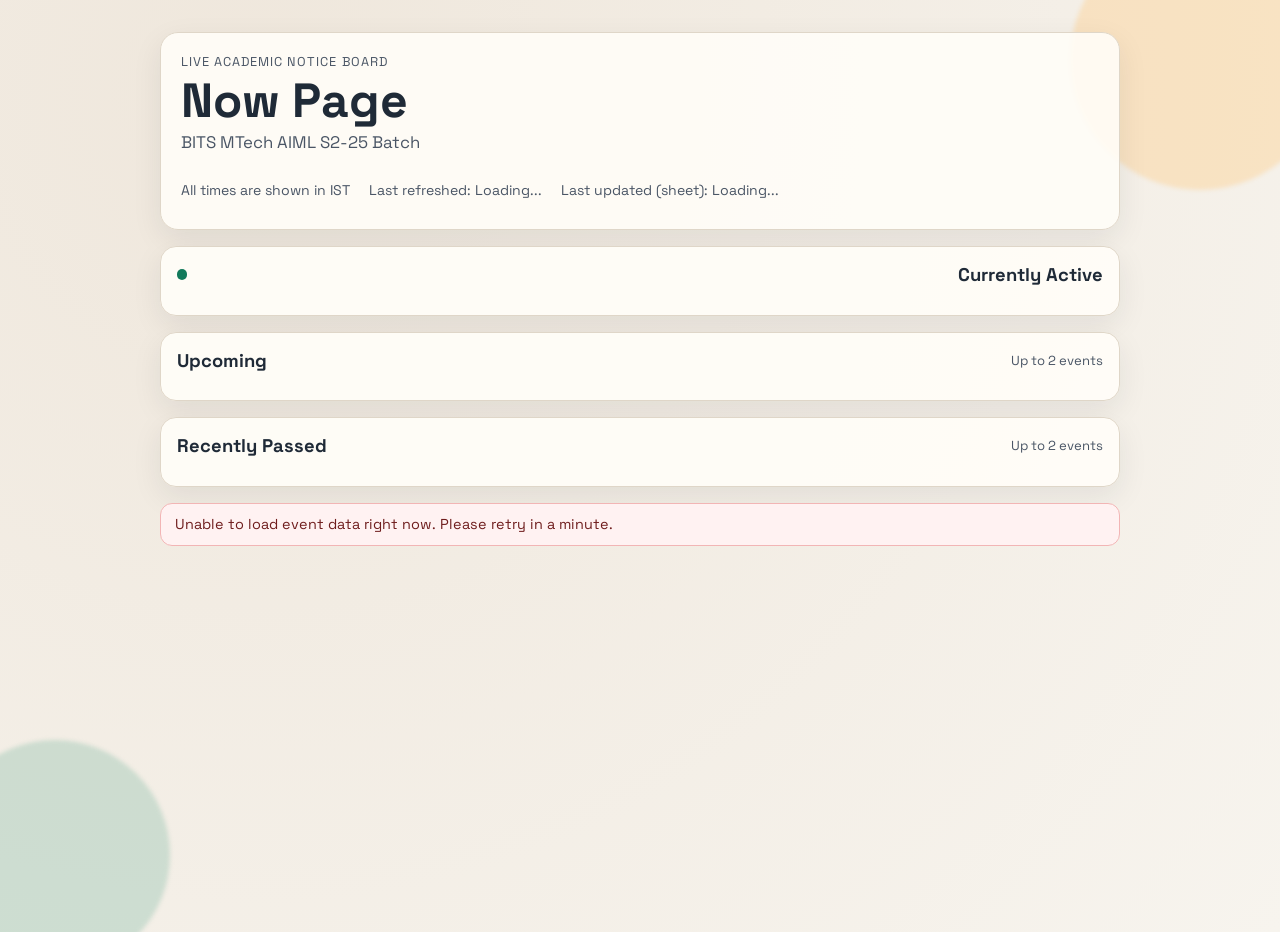
==== index.html @ 8f8b49a0 "Initial Now Page implementation" ====
<!doctype html>
<html lang="en">
<head>
  <meta charset="UTF-8">
  <meta name="viewport" content="width=device-width, initial-scale=1.0">
  <title>Now Page</title>
  <link rel="preconnect" href="https://fonts.googleapis.com">
  <link rel="preconnect" href="https://fonts.gstatic.com" crossorigin>
  <link href="https://fonts.googleapis.com/css2?family=Space+Grotesk:wght@400;500;600;700&display=swap" rel="stylesheet">
  <link rel="stylesheet" href="styles.css">
</head>
<body>
  <div class="bg-orb bg-orb-1" aria-hidden="true"></div>
  <div class="bg-orb bg-orb-2" aria-hidden="true"></div>

  <main class="container">
    <header class="header">
      <p class="kicker">Live Academic Notice Board</p>
      <h1>Now Page</h1>
      <p class="subtitle">BITS MTech AIML S2-25 Batch</p>
      <div class="meta-row">
        <p id="clock-text">Using IST (Asia/Kolkata) time</p>
        <p id="last-updated">Last refreshed: Loading...</p>
        <p id="sheet-last-changed">Last updated (sheet): Loading...</p>
      </div>
    </header>

    <section aria-labelledby="active-heading" class="section active-section">
      <div class="section-head">
        <span class="status-dot" aria-hidden="true"></span>
        <h2 id="active-heading">Currently Active</h2>
      </div>
      <div id="active-events" class="cards"></div>
    </section>

    <section id="upcoming-section" aria-labelledby="upcoming-heading" class="section">
      <div class="section-head">
        <h2 id="upcoming-heading">Upcoming</h2>
        <p class="section-note">Up to 2 events</p>
      </div>
      <div id="upcoming-events" class="cards compact"></div>
    </section>

    <section id="passed-section" aria-labelledby="passed-heading" class="section">
      <div class="section-head">
        <h2 id="passed-heading">Recently Passed</h2>
        <p class="section-note">Up to 2 events</p>
      </div>
      <div id="passed-events" class="cards compact"></div>
    </section>

    <section id="error-box" class="error-box hidden" aria-live="polite"></section>
  </main>

  <script src="app.js"></script>
</body>
</html>
---- styles.css ----
:root {
  --bg: #f7f4ee;
  --bg-accent: #efe7dc;
  --text: #1f2a37;
  --muted: #4a5565;
  --card: #fffdf8;
  --line: #dfd6c8;
  --active: #127a5b;
  --warn: #1f6fb6;
  --past: #6b7280;
  --shadow: 0 10px 30px rgba(31, 42, 55, 0.08);
}

* {
  box-sizing: border-box;
}

body {
  margin: 0;
  font-family: "Space Grotesk", sans-serif;
  color: var(--text);
  background: radial-gradient(circle at 20% 10%, var(--bg-accent), var(--bg));
  min-height: 100vh;
}

.container {
  width: min(960px, 92vw);
  margin: 2rem auto 3rem;
  position: relative;
  z-index: 1;
}

.header {
  background: rgba(255, 253, 248, 0.9);
  border: 1px solid var(--line);
  border-radius: 18px;
  padding: 1.25rem 1.25rem 1rem;
  box-shadow: var(--shadow);
}

.kicker {
  margin: 0;
  color: var(--muted);
  font-size: 0.8rem;
  letter-spacing: 0.08em;
  text-transform: uppercase;
}

h1 {
  margin: 0.35rem 0 0;
  font-size: clamp(2rem, 4.5vw, 3rem);
  line-height: 1.04;
}

.subtitle {
  margin: 0.35rem 0 0;
  color: var(--muted);
  font-size: 1.05rem;
}

.meta-row {
  display: flex;
  flex-wrap: wrap;
  gap: 0.6rem 1.2rem;
  margin-top: 0.85rem;
  font-size: 0.88rem;
  color: var(--muted);
}

.section {
  margin-top: 1rem;
  background: rgba(255, 253, 248, 0.92);
  border: 1px solid var(--line);
  border-radius: 16px;
  padding: 1rem;
  box-shadow: var(--shadow);
}

.section-head {
  display: flex;
  align-items: center;
  gap: 0.6rem;
  justify-content: space-between;
}

.section-head h2 {
  margin: 0;
  font-size: 1.15rem;
}

.section-note {
  margin: 0;
  color: var(--muted);
  font-size: 0.82rem;
}

.status-dot {
  width: 0.65rem;
  height: 0.65rem;
  border-radius: 999px;
  background: var(--active);
  animation: pulse 1.3s ease-in-out infinite;
}

.cards {
  margin-top: 0.8rem;
  display: grid;
  gap: 0.75rem;
}

.card {
  border: 1px solid var(--line);
  border-left: 6px solid var(--warn);
  border-radius: 12px;
  background: var(--card);
  padding: 0.85rem;
}

.card.active {
  border-left-color: var(--active);
  background: #f1fbf8;
}

.card.past {
  border-left-color: var(--past);
  background: #f8f8f8;
  opacity: 0.9;
}

.card h3 {
  margin: 0;
  font-size: 1rem;
}

.card p {
  margin: 0.45rem 0 0;
  color: var(--muted);
  font-size: 0.92rem;
}

.time-row {
  margin-top: 0.55rem;
  font-size: 0.8rem;
  color: var(--muted);
  display: flex;
  flex-wrap: wrap;
  gap: 0.5rem;
}

.link-row {
  margin-top: 0.65rem;
}

.link-row a {
  display: inline-block;
  text-decoration: none;
  color: #0b4775;
  border: 1px solid #9fc0dc;
  background: #edf5fb;
  padding: 0.34rem 0.52rem;
  border-radius: 8px;
  font-size: 0.82rem;
}

.empty {
  color: var(--muted);
  font-size: 0.92rem;
  padding: 0.4rem 0.1rem;
}

.error-box {
  margin-top: 1rem;
  border: 1px solid #f2b5b5;
  background: #fff2f2;
  color: #6f1d1d;
  border-radius: 12px;
  padding: 0.7rem 0.9rem;
  font-size: 0.9rem;
}

.hidden {
  display: none;
}

.bg-orb {
  position: fixed;
  border-radius: 999px;
  filter: blur(2px);
  pointer-events: none;
  z-index: 0;
}

.bg-orb-1 {
  width: 260px;
  height: 260px;
  top: -70px;
  right: -50px;
  background: rgba(255, 200, 124, 0.35);
}

.bg-orb-2 {
  width: 230px;
  height: 230px;
  bottom: -70px;
  left: -60px;
  background: rgba(127, 184, 163, 0.33);
}

@keyframes pulse {
  0% { transform: scale(1); opacity: 0.75; }
  50% { transform: scale(1.18); opacity: 1; }
  100% { transform: scale(1); opacity: 0.75; }
}

@media (max-width: 700px) {
  .container {
    width: min(980px, 94vw);
    margin-top: 1rem;
  }

  .section,
  .header {
    padding: 0.9rem;
  }

  .card h3 {
    font-size: 0.96rem;
  }
}
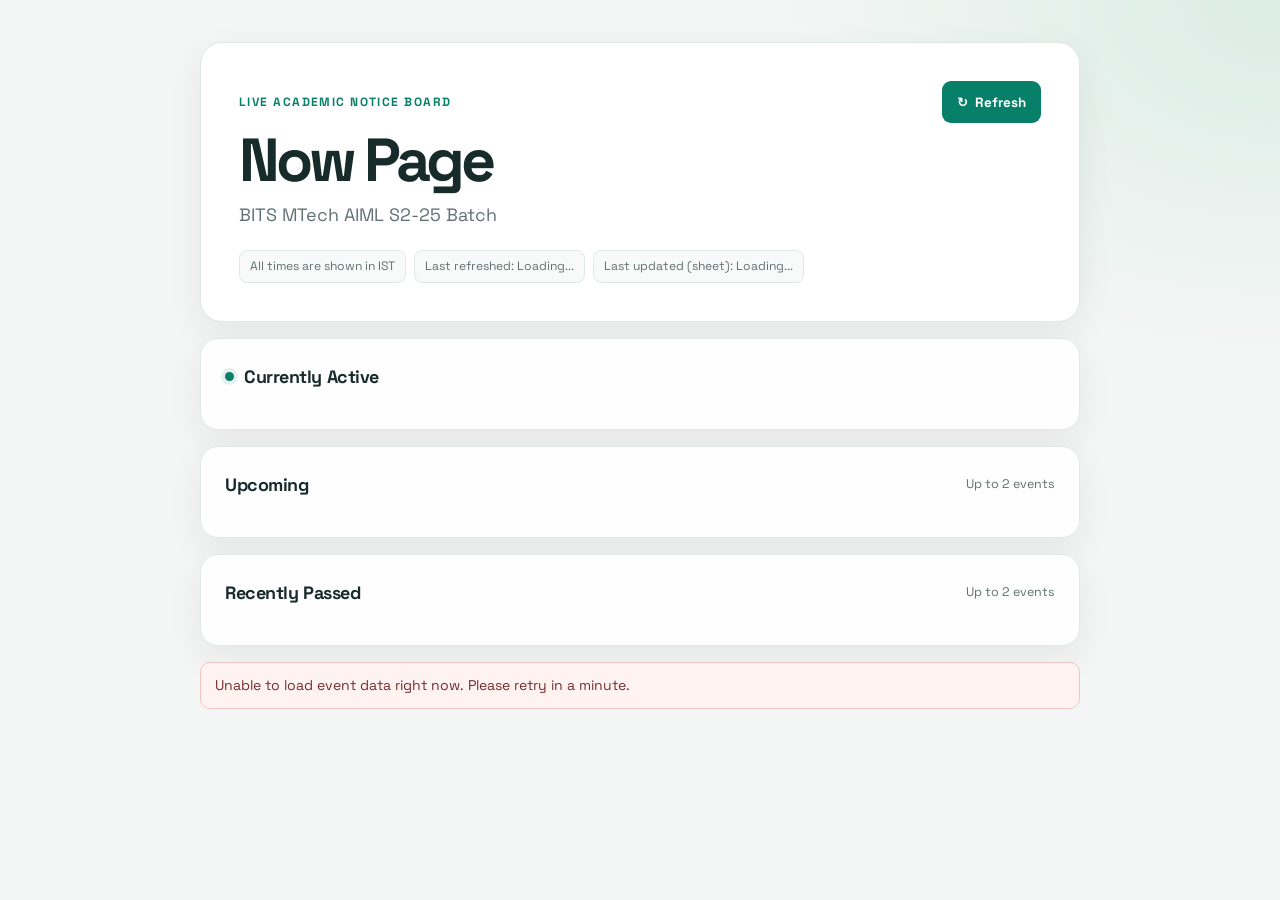
==== commit 7ef096c3: "Add manual refresh and stale data warning Co-authored-by: adityaprasoon <54928533+adityaprasoon@user" ====
--- a/index.html
+++ b/index.html
@@ -15,7 +15,12 @@
 
   <main class="container">
     <header class="header">
-      <p class="kicker">Live Academic Notice Board</p>
+      <div class="header-top">
+        <p class="kicker">Live Academic Notice Board</p>
+        <button id="refresh-button" class="refresh-button" type="button" aria-label="Refresh event data">
+          <span aria-hidden="true">↻</span> Refresh
+        </button>
+      </div>
       <h1>Now Page</h1>
       <p class="subtitle">BITS MTech AIML S2-25 Batch</p>
       <div class="meta-row">
--- a/styles.css
+++ b/styles.css
@@ -1,14 +1,15 @@
 :root {
-  --bg: #f7f4ee;
-  --bg-accent: #efe7dc;
-  --text: #1f2a37;
-  --muted: #4a5565;
-  --card: #fffdf8;
-  --line: #dfd6c8;
-  --active: #127a5b;
-  --warn: #1f6fb6;
-  --past: #6b7280;
-  --shadow: 0 10px 30px rgba(31, 42, 55, 0.08);
+  color-scheme: light;
+  --bg: #f4f6f5;
+  --surface: #fff;
+  --surface-soft: #f8faf9;
+  --text: #182b2b;
+  --muted: #607170;
+  --line: #e1e9e6;
+  --active: #087f68;
+  --upcoming: #245f9e;
+  --past: #647271;
+  --shadow: 0 12px 34px rgba(24, 43, 43, 0.07);
 }
 
 * {
@@ -16,214 +17,419 @@
 }
 
 body {
-  margin: 0;
+  min-width: 320px;
+  min-height: 100vh;
+  margin: 0;
+  color: var(--text);
+  background:
+    radial-gradient(ellipse at 100% 0%, rgba(197, 229, 216, 0.55), transparent 32rem),
+    var(--bg);
   font-family: "Space Grotesk", sans-serif;
-  color: var(--text);
-  background: radial-gradient(circle at 20% 10%, var(--bg-accent), var(--bg));
-  min-height: 100vh;
+  -webkit-font-smoothing: antialiased;
 }
 
 .container {
-  width: min(960px, 92vw);
-  margin: 2rem auto 3rem;
   position: relative;
   z-index: 1;
+  width: min(880px, calc(100% - 40px));
+  margin: 0 auto;
+  padding: 42px 0 64px;
 }
 
 .header {
-  background: rgba(255, 253, 248, 0.9);
+  padding: clamp(22px, 5vw, 38px);
+  overflow: hidden;
+  background: var(--surface);
   border: 1px solid var(--line);
-  border-radius: 18px;
-  padding: 1.25rem 1.25rem 1rem;
+  border-radius: 22px;
   box-shadow: var(--shadow);
 }
 
 .kicker {
   margin: 0;
-  color: var(--muted);
-  font-size: 0.8rem;
-  letter-spacing: 0.08em;
+  color: var(--active);
+  font-size: 0.75rem;
+  font-weight: 700;
+  letter-spacing: 0.12em;
   text-transform: uppercase;
 }
 
+.header-top {
+  display: flex;
+  align-items: center;
+  justify-content: space-between;
+  gap: 14px;
+}
+
+.refresh-button {
+  display: inline-flex;
+  flex: 0 0 auto;
+  align-items: center;
+  justify-content: center;
+  gap: 7px;
+  min-height: 42px;
+  padding: 9px 14px;
+  color: #fff;
+  background: var(--active);
+  border: 1px solid transparent;
+  border-radius: 9px;
+  font: inherit;
+  font-size: 0.84rem;
+  font-weight: 700;
+  cursor: pointer;
+  transition: background-color 150ms ease, box-shadow 150ms ease;
+}
+
+.refresh-button:hover:not(:disabled) {
+  background: #066b58;
+}
+
+.refresh-button:focus-visible {
+  outline: 3px solid rgba(8, 127, 104, 0.28);
+  outline-offset: 3px;
+}
+
+.refresh-button:disabled {
+  cursor: wait;
+  opacity: 0.8;
+}
+
+.refresh-button.stale {
+  background: #d97706;
+}
+
+.refresh-button.stale:hover:not(:disabled) {
+  background: #b95f00;
+}
+
+.refresh-button.stale:focus-visible {
+  outline-color: rgba(217, 119, 6, 0.3);
+}
+
+.refresh-button.loading span {
+  animation: spin 1s linear infinite;
+}
+
 h1 {
-  margin: 0.35rem 0 0;
-  font-size: clamp(2rem, 4.5vw, 3rem);
-  line-height: 1.04;
+  margin: 0.45rem 0 0;
+  font-size: clamp(2.4rem, 7vw, 3.8rem);
+  font-weight: 700;
+  letter-spacing: -0.065em;
+  line-height: 1;
 }
 
 .subtitle {
-  margin: 0.35rem 0 0;
-  color: var(--muted);
-  font-size: 1.05rem;
+  margin: 0.75rem 0 0;
+  color: var(--muted);
+  font-size: clamp(1rem, 2.5vw, 1.12rem);
 }
 
 .meta-row {
   display: flex;
   flex-wrap: wrap;
-  gap: 0.6rem 1.2rem;
-  margin-top: 0.85rem;
-  font-size: 0.88rem;
-  color: var(--muted);
+  gap: 8px;
+  margin-top: 24px;
+}
+
+.meta-row p {
+  margin: 0;
+  padding: 7px 10px;
+  color: var(--muted);
+  background: var(--surface-soft);
+  border: 1px solid var(--line);
+  border-radius: 8px;
+  font-size: 0.76rem;
+  line-height: 1.4;
 }
 
 .section {
-  margin-top: 1rem;
-  background: rgba(255, 253, 248, 0.92);
+  margin-top: 16px;
+  padding: clamp(18px, 4vw, 24px);
+  background: rgba(255, 255, 255, 0.94);
   border: 1px solid var(--line);
-  border-radius: 16px;
-  padding: 1rem;
+  border-radius: 18px;
   box-shadow: var(--shadow);
 }
 
 .section-head {
   display: flex;
   align-items: center;
-  gap: 0.6rem;
-  justify-content: space-between;
+  gap: 10px;
+  min-height: 26px;
 }
 
 .section-head h2 {
   margin: 0;
-  font-size: 1.15rem;
+  font-size: 1.12rem;
+  font-weight: 700;
+  letter-spacing: -0.025em;
 }
 
 .section-note {
-  margin: 0;
-  color: var(--muted);
-  font-size: 0.82rem;
+  margin: 0 0 0 auto;
+  color: var(--muted);
+  font-size: 0.78rem;
 }
 
 .status-dot {
-  width: 0.65rem;
-  height: 0.65rem;
-  border-radius: 999px;
+  flex: 0 0 auto;
+  width: 9px;
+  height: 9px;
+  border-radius: 50%;
   background: var(--active);
-  animation: pulse 1.3s ease-in-out infinite;
+  box-shadow: 0 0 0 4px rgba(8, 127, 104, 0.1);
+  animation: pulse 1.6s ease-in-out infinite;
 }
 
 .cards {
-  margin-top: 0.8rem;
   display: grid;
-  gap: 0.75rem;
+  gap: 12px;
+  margin-top: 16px;
 }
 
 .card {
+  padding: 18px 20px;
+  background: var(--surface);
   border: 1px solid var(--line);
-  border-left: 6px solid var(--warn);
+  border-left: 4px solid var(--upcoming);
   border-radius: 12px;
-  background: var(--card);
-  padding: 0.85rem;
+  transition: box-shadow 160ms ease, transform 160ms ease;
+}
+
+.card:hover {
+  box-shadow: 0 8px 22px rgba(24, 43, 43, 0.07);
+  transform: translateY(-1px);
 }
 
 .card.active {
+  background: #f2faf7;
   border-left-color: var(--active);
-  background: #f1fbf8;
 }
 
 .card.past {
+  background: #f8f9f9;
   border-left-color: var(--past);
-  background: #f8f8f8;
-  opacity: 0.9;
 }
 
 .card h3 {
   margin: 0;
-  font-size: 1rem;
+  font-size: 1.02rem;
+  font-weight: 700;
+  letter-spacing: -0.02em;
+  line-height: 1.4;
+  overflow-wrap: anywhere;
 }
 
 .card p {
-  margin: 0.45rem 0 0;
-  color: var(--muted);
-  font-size: 0.92rem;
+  margin: 8px 0 0;
+  color: var(--muted);
+  font-size: 0.9rem;
+  line-height: 1.65;
+  overflow-wrap: anywhere;
 }
 
 .time-row {
-  margin-top: 0.55rem;
-  font-size: 0.8rem;
-  color: var(--muted);
   display: flex;
   flex-wrap: wrap;
-  gap: 0.5rem;
+  gap: 6px 18px;
+  margin-top: 12px;
+  color: var(--muted);
+  font-size: 0.8rem;
+  line-height: 1.5;
+}
+
+.duration-row {
+  display: flex;
+  flex-wrap: wrap;
+  align-items: center;
+  gap: 8px;
+  margin-top: 10px;
+  color: var(--muted);
+  font-size: 0.78rem;
+}
+
+.duration-total {
+  opacity: 0.9;
+}
+
+.time-left {
+  padding: 4px 8px;
+  color: var(--active);
+  background: rgba(8, 127, 104, 0.09);
+  border-radius: 6px;
+  font-weight: 700;
+}
+
+.time-left.time-left-urgent {
+  color: #a14310;
+  background: #fff0e6;
 }
 
 .link-row {
-  margin-top: 0.65rem;
+  margin-top: 14px;
 }
 
 .link-row a {
-  display: inline-block;
+  display: inline-flex;
+  align-items: center;
+  min-height: 38px;
+  padding: 8px 12px;
+  color: #174e78;
+  background: #f0f7fc;
+  border: 1px solid #c9dce9;
+  border-radius: 8px;
+  font-size: 0.8rem;
+  font-weight: 600;
   text-decoration: none;
-  color: #0b4775;
-  border: 1px solid #9fc0dc;
-  background: #edf5fb;
-  padding: 0.34rem 0.52rem;
-  border-radius: 8px;
-  font-size: 0.82rem;
+  transition: background-color 150ms ease, border-color 150ms ease;
+}
+
+.link-row a:hover {
+  background: #e4f1fa;
+  border-color: #a9c9df;
+}
+
+.link-row a:focus-visible {
+  outline: 3px solid rgba(36, 95, 158, 0.35);
+  outline-offset: 2px;
 }
 
 .empty {
-  color: var(--muted);
-  font-size: 0.92rem;
-  padding: 0.4rem 0.1rem;
+  margin: 0;
+  padding: 14px;
+  color: var(--muted);
+  background: var(--surface-soft);
+  border: 1px dashed var(--line);
+  border-radius: 10px;
+  font-size: 0.88rem;
 }
 
 .error-box {
-  margin-top: 1rem;
-  border: 1px solid #f2b5b5;
-  background: #fff2f2;
-  color: #6f1d1d;
-  border-radius: 12px;
-  padding: 0.7rem 0.9rem;
-  font-size: 0.9rem;
+  margin-top: 16px;
+  padding: 12px 14px;
+  color: #752d2d;
+  background: #fff3f2;
+  border: 1px solid #f0c6c3;
+  border-radius: 10px;
+  font-size: 0.88rem;
+  line-height: 1.5;
 }
 
 .hidden {
   display: none;
 }
 
-.bg-orb {
-  position: fixed;
-  border-radius: 999px;
-  filter: blur(2px);
-  pointer-events: none;
-  z-index: 0;
-}
-
-.bg-orb-1 {
-  width: 260px;
-  height: 260px;
-  top: -70px;
-  right: -50px;
-  background: rgba(255, 200, 124, 0.35);
-}
-
-.bg-orb-2 {
-  width: 230px;
-  height: 230px;
-  bottom: -70px;
-  left: -60px;
-  background: rgba(127, 184, 163, 0.33);
+.card.urgent {
+  animation: urgentBg 2.4s ease-in-out infinite;
+  border-left-color: #d97706;
 }
 
 @keyframes pulse {
-  0% { transform: scale(1); opacity: 0.75; }
-  50% { transform: scale(1.18); opacity: 1; }
-  100% { transform: scale(1); opacity: 0.75; }
-}
-
-@media (max-width: 700px) {
+  0%, 100% { box-shadow: 0 0 0 4px rgba(8, 127, 104, 0.1); }
+  50% { box-shadow: 0 0 0 6px rgba(8, 127, 104, 0.05); }
+}
+
+@keyframes spin {
+  to { transform: rotate(360deg); }
+}
+
+@keyframes urgentBg {
+  0%, 100% { background-color: #f2faf7; }
+  50% { background-color: #fff7ed; }
+}
+
+@media (max-width: 600px) {
   .container {
-    width: min(980px, 94vw);
-    margin-top: 1rem;
-  }
-
-  .section,
+    width: calc(100% - 28px);
+    padding: 18px 0 36px;
+  }
+
   .header {
-    padding: 0.9rem;
+    border-radius: 17px;
+  }
+
+  .header-top {
+    align-items: flex-start;
+    flex-wrap: wrap;
+  }
+
+  .refresh-button {
+    margin-left: auto;
+    white-space: normal;
+    min-height: 40px;
+    padding: 8px 10px;
+    font-size: 0.76rem;
+  }
+
+  .meta-row {
+    display: grid;
+    grid-template-columns: 1fr;
+    gap: 6px;
+    margin-top: 18px;
+  }
+
+  .meta-row p {
+    padding: 7px 9px;
+  }
+
+  .section {
+    margin-top: 12px;
+    border-radius: 15px;
+  }
+
+  .section-head {
+    flex-wrap: wrap;
+  }
+
+  .section-head h2 {
+    font-size: 1.03rem;
+  }
+
+  .section-note {
+    font-size: 0.72rem;
+  }
+
+  .cards {
+    gap: 10px;
+    margin-top: 13px;
+  }
+
+  .card {
+    padding: 15px 14px;
   }
 
   .card h3 {
-    font-size: 0.96rem;
-  }
-}
+    font-size: 0.98rem;
+  }
+
+  .card p {
+    font-size: 0.86rem;
+  }
+
+  .time-row {
+    display: grid;
+    gap: 5px;
+    margin-top: 10px;
+    font-size: 0.76rem;
+  }
+
+  .duration-row {
+    gap: 7px;
+    font-size: 0.74rem;
+  }
+
+  .link-row a {
+    min-height: 42px;
+  }
+}
+
+@media (prefers-reduced-motion: reduce) {
+  *,
+  *::before,
+  *::after {
+    scroll-behavior: auto !important;
+    animation-duration: 0.01ms !important;
+    animation-iteration-count: 1 !important;
+    transition-duration: 0.01ms !important;
+  }
+}
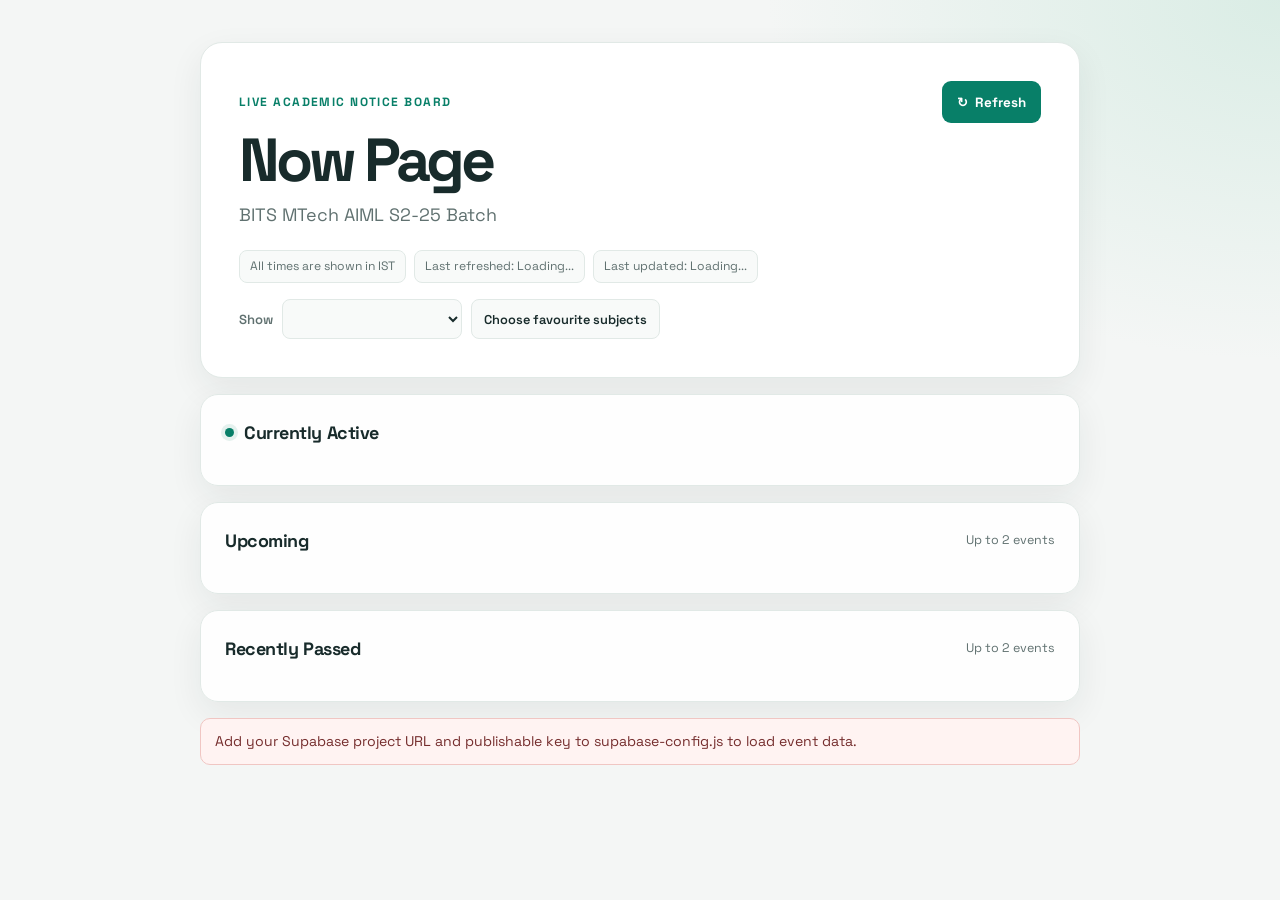
==== commit 937761e4: "Connect public board to Supabase Co-authored-by: adityaprasoon <54928533+adityaprasoon@users.noreply" ====
--- a/index.html
+++ b/index.html
@@ -26,7 +26,12 @@
       <div class="meta-row">
         <p id="clock-text">Using IST (Asia/Kolkata) time</p>
         <p id="last-updated">Last refreshed: Loading...</p>
-        <p id="sheet-last-changed">Last updated (sheet): Loading...</p>
+        <p id="data-last-changed">Last updated: Loading...</p>
+      </div>
+      <div class="subject-controls">
+        <label for="subject-filter">Show</label>
+        <select id="subject-filter" aria-label="Filter by subject"></select>
+        <button id="manage-favorites" class="secondary-button" type="button">Choose favourite subjects</button>
       </div>
     </header>
 
@@ -57,6 +62,27 @@
     <section id="error-box" class="error-box hidden" aria-live="polite"></section>
   </main>
 
+  <dialog id="favorites-dialog" class="favorites-dialog" aria-labelledby="favorites-heading">
+    <form method="dialog" class="favorites-form">
+      <div class="dialog-heading">
+        <div>
+          <p class="kicker">Personalize your view</p>
+          <h2 id="favorites-heading">Favourite subjects</h2>
+        </div>
+        <button class="dialog-close" type="submit" aria-label="Close">×</button>
+      </div>
+      <p class="dialog-description">Choose the subjects you want to see by default. Your selection stays in this browser.</p>
+      <fieldset id="favorites-list" class="favorites-list">
+        <legend class="visually-hidden">Available subjects</legend>
+      </fieldset>
+      <div class="dialog-actions">
+        <button id="save-favorites" class="refresh-button" type="button">Save favourites</button>
+        <button id="clear-favorites" class="secondary-button" type="button">Clear selection</button>
+      </div>
+    </form>
+  </dialog>
+
+  <script src="supabase-config.js"></script>
   <script src="app.js"></script>
 </body>
 </html>
--- a/styles.css
+++ b/styles.css
@@ -124,6 +124,202 @@
   font-size: clamp(1rem, 2.5vw, 1.12rem);
 }
 
+.subject-controls {
+  display: flex;
+  flex-wrap: wrap;
+  align-items: center;
+  gap: 9px;
+  margin-top: 16px;
+  color: var(--muted);
+  font-size: 0.82rem;
+  font-weight: 600;
+}
+
+.subject-controls select {
+  min-height: 40px;
+  min-width: 180px;
+  padding: 8px 34px 8px 11px;
+  color: var(--text);
+  background: var(--surface-soft);
+  border: 1px solid var(--line);
+  border-radius: 8px;
+  font: inherit;
+}
+
+.subject-controls select:focus-visible,
+.secondary-button:focus-visible,
+.favorite-option input:focus-visible,
+.dialog-close:focus-visible {
+  outline: 3px solid rgba(8, 127, 104, 0.28);
+  outline-offset: 2px;
+}
+
+.secondary-button {
+  display: inline-flex;
+  align-items: center;
+  justify-content: center;
+  min-height: 40px;
+  padding: 8px 12px;
+  color: var(--text);
+  background: var(--surface-soft);
+  border: 1px solid var(--line);
+  border-radius: 8px;
+  font: inherit;
+  font-size: 0.8rem;
+  font-weight: 600;
+  cursor: pointer;
+}
+
+.secondary-button:hover {
+  background: #edf2f0;
+}
+
+.subject-identity {
+  display: flex;
+  flex-direction: column;
+  align-items: flex-start;
+  gap: 1px;
+  margin-bottom: 8px;
+}
+
+.subject-code {
+  color: var(--active);
+  font-size: 1.05rem;
+  font-weight: 700;
+  letter-spacing: 0.035em;
+}
+
+.subject-name {
+  color: var(--muted);
+  font-size: 0.78rem;
+  font-weight: 500;
+}
+
+.favorites-dialog {
+  width: min(480px, calc(100% - 28px));
+  max-height: min(680px, calc(100vh - 32px));
+  padding: 0;
+  color: var(--text);
+  background: var(--surface);
+  border: 1px solid var(--line);
+  border-radius: 18px;
+  box-shadow: 0 24px 80px rgba(16, 35, 33, 0.22);
+}
+
+.favorites-dialog::backdrop {
+  background: rgba(18, 36, 34, 0.46);
+  backdrop-filter: blur(3px);
+}
+
+.favorites-form {
+  padding: clamp(20px, 5vw, 28px);
+}
+
+.dialog-heading {
+  display: flex;
+  align-items: flex-start;
+  justify-content: space-between;
+  gap: 14px;
+}
+
+.dialog-heading h2 {
+  margin: 7px 0 0;
+  font-size: 1.45rem;
+  letter-spacing: -0.04em;
+}
+
+.dialog-close {
+  display: grid;
+  width: 38px;
+  height: 38px;
+  flex: 0 0 auto;
+  place-items: center;
+  color: var(--muted);
+  background: var(--surface-soft);
+  border: 1px solid var(--line);
+  border-radius: 50%;
+  font: inherit;
+  font-size: 1.35rem;
+  cursor: pointer;
+}
+
+.dialog-description {
+  margin: 14px 0;
+  color: var(--muted);
+  font-size: 0.88rem;
+  line-height: 1.55;
+}
+
+.favorites-list {
+  display: grid;
+  max-height: 44vh;
+  gap: 8px;
+  overflow-y: auto;
+  margin: 0;
+  padding: 2px 2px 2px 0;
+  border: 0;
+}
+
+.favorite-option {
+  display: flex;
+  align-items: center;
+  gap: 12px;
+  min-height: 54px;
+  padding: 9px 12px;
+  background: var(--surface-soft);
+  border: 1px solid var(--line);
+  border-radius: 10px;
+  cursor: pointer;
+}
+
+.favorite-option:has(input:checked) {
+  background: #f0f9f5;
+  border-color: #a6d7c8;
+}
+
+.favorite-option input {
+  width: 18px;
+  height: 18px;
+  flex: 0 0 auto;
+  accent-color: var(--active);
+}
+
+.favorite-option-identity {
+  display: flex;
+  flex-direction: column;
+  gap: 2px;
+  min-width: 0;
+}
+
+.favorite-option-identity strong {
+  color: var(--active);
+  font-size: 0.9rem;
+}
+
+.favorite-option-identity span {
+  color: var(--muted);
+  font-size: 0.78rem;
+  overflow-wrap: anywhere;
+}
+
+.visually-hidden {
+  position: absolute;
+  width: 1px;
+  height: 1px;
+  padding: 0;
+  overflow: hidden;
+  clip: rect(0, 0, 0, 0);
+  white-space: nowrap;
+  border: 0;
+}
+
+.dialog-actions {
+  display: flex;
+  flex-wrap: wrap;
+  gap: 8px;
+  margin-top: 18px;
+}
+
 .meta-row {
   display: flex;
   flex-wrap: wrap;
@@ -372,6 +568,22 @@
     padding: 7px 9px;
   }
 
+  .subject-controls {
+    align-items: stretch;
+  }
+
+  .subject-controls label {
+    width: 100%;
+  }
+
+  .subject-controls select {
+    flex: 1 1 100%;
+  }
+
+  .subject-controls .secondary-button {
+    width: 100%;
+  }
+
   .section {
     margin-top: 12px;
     border-radius: 15px;
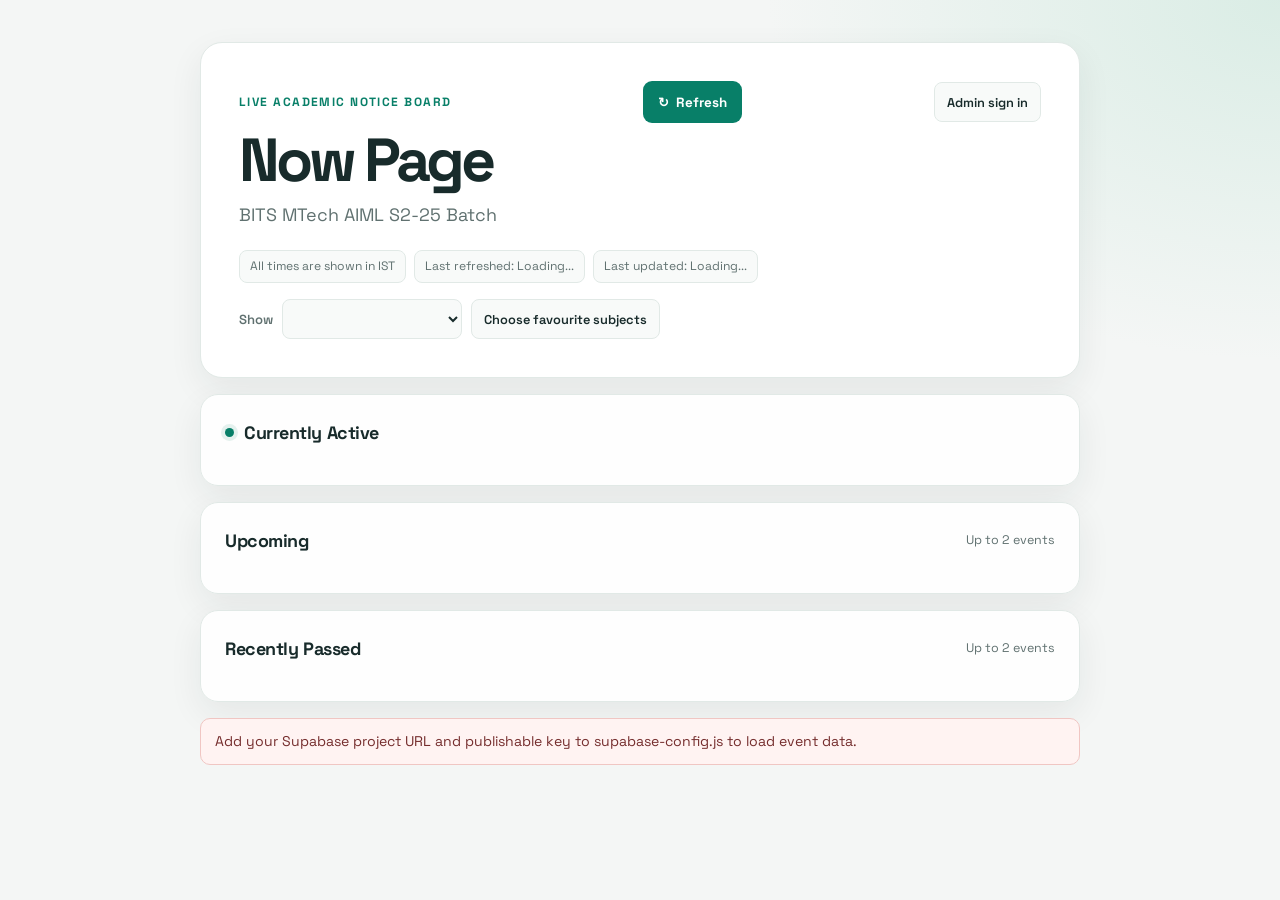
==== commit 13c7f1c6: "Build Supabase admin management interface Co-authored-by: adityaprasoon <54928533+adityaprasoon@user" ====
--- a/index.html
+++ b/index.html
@@ -20,6 +20,7 @@
         <button id="refresh-button" class="refresh-button" type="button" aria-label="Refresh event data">
           <span aria-hidden="true">↻</span> Refresh
         </button>
+        <a class="secondary-button admin-link" href="admin.html">Admin sign in</a>
       </div>
       <h1>Now Page</h1>
       <p class="subtitle">BITS MTech AIML S2-25 Batch</p>
--- a/styles.css
+++ b/styles.css
@@ -320,6 +320,261 @@
   margin-top: 18px;
 }
 
+.admin-container {
+  max-width: 880px;
+}
+
+.admin-header h1 {
+  margin-top: 0.45rem;
+}
+
+.admin-header .header-top {
+  align-items: center;
+}
+
+.back-link,
+.admin-link {
+  color: var(--text);
+  text-decoration: none;
+}
+
+.admin-link {
+  white-space: nowrap;
+}
+
+.admin-toolbar {
+  display: flex;
+  align-items: center;
+  justify-content: space-between;
+  gap: 12px;
+}
+
+.admin-identity {
+  margin: 5px 0 0;
+  font-size: 0.95rem;
+  font-weight: 600;
+}
+
+.panel-description {
+  margin: 8px 0 18px;
+  color: var(--muted);
+  font-size: 0.9rem;
+  line-height: 1.5;
+}
+
+.form-grid {
+  display: grid;
+  grid-template-columns: repeat(2, minmax(0, 1fr));
+  gap: 14px;
+  margin-top: 18px;
+}
+
+.narrow-form {
+  max-width: 520px;
+}
+
+.form-grid > label {
+  display: grid;
+  align-content: start;
+  gap: 7px;
+  min-width: 0;
+  color: var(--text);
+  font-size: 0.82rem;
+  font-weight: 600;
+}
+
+.form-grid input:not([type="checkbox"]),
+.form-grid select,
+.form-grid textarea,
+.admin-user-editor input {
+  width: 100%;
+  min-height: 42px;
+  padding: 9px 11px;
+  color: var(--text);
+  background: var(--surface-soft);
+  border: 1px solid var(--line);
+  border-radius: 8px;
+  font: inherit;
+  font-size: 0.9rem;
+}
+
+.form-grid textarea {
+  min-height: 94px;
+  resize: vertical;
+}
+
+.form-grid input:focus-visible,
+.form-grid select:focus-visible,
+.form-grid textarea:focus-visible,
+.admin-user-editor input:focus-visible {
+  outline: 3px solid rgba(8, 127, 104, 0.2);
+  border-color: var(--active);
+}
+
+.form-span {
+  grid-column: 1 / -1;
+}
+
+.checkbox-field {
+  display: flex;
+  align-items: flex-start;
+  gap: 10px;
+  color: var(--muted);
+  font-size: 0.86rem;
+  line-height: 1.5;
+}
+
+.checkbox-field input,
+.assignment-option input {
+  width: 18px;
+  height: 18px;
+  flex: 0 0 auto;
+  margin: 2px 0 0;
+  accent-color: var(--active);
+}
+
+.form-actions {
+  display: flex;
+  flex-wrap: wrap;
+  gap: 8px;
+}
+
+.admin-record-list {
+  display: grid;
+  gap: 10px;
+  margin-top: 16px;
+}
+
+.admin-record {
+  display: flex;
+  align-items: center;
+  justify-content: space-between;
+  gap: 16px;
+  padding: 14px;
+  background: var(--surface-soft);
+  border: 1px solid var(--line);
+  border-radius: 11px;
+}
+
+.admin-record-copy {
+  min-width: 0;
+}
+
+.admin-record-copy h3 {
+  margin: 4px 0 0;
+  font-size: 0.95rem;
+  overflow-wrap: anywhere;
+}
+
+.record-subject {
+  color: var(--active);
+  font-size: 0.78rem;
+}
+
+.record-meta {
+  margin: 6px 0 0;
+  color: var(--muted);
+  font-size: 0.78rem;
+  line-height: 1.5;
+}
+
+.admin-record-actions {
+  display: flex;
+  flex: 0 0 auto;
+  flex-wrap: wrap;
+  justify-content: flex-end;
+  gap: 7px;
+}
+
+.admin-record-actions .secondary-button,
+.danger-button {
+  min-height: 36px;
+  padding: 7px 10px;
+  font-size: 0.76rem;
+}
+
+.danger-button {
+  display: inline-flex;
+  align-items: center;
+  justify-content: center;
+  color: #8b2b28;
+  background: #fff5f3;
+  border: 1px solid #eac5c1;
+  border-radius: 8px;
+  font: inherit;
+  font-weight: 600;
+  cursor: pointer;
+}
+
+.danger-button:hover {
+  background: #ffeae7;
+}
+
+.assignment-fieldset {
+  display: flex;
+  flex-wrap: wrap;
+  align-content: flex-start;
+  gap: 8px;
+  min-width: 0;
+  margin: 0;
+  padding: 12px;
+  border: 1px solid var(--line);
+  border-radius: 10px;
+}
+
+.assignment-fieldset legend {
+  padding: 0 5px;
+  color: var(--muted);
+  font-size: 0.78rem;
+  font-weight: 600;
+}
+
+.assignment-option {
+  display: inline-flex;
+  align-items: flex-start;
+  gap: 7px;
+  max-width: 100%;
+  padding: 7px 9px;
+  color: var(--text);
+  background: var(--surface);
+  border: 1px solid var(--line);
+  border-radius: 8px;
+  font-size: 0.77rem;
+  line-height: 1.35;
+  overflow-wrap: anywhere;
+}
+
+.admin-user-record {
+  display: grid;
+  align-items: stretch;
+}
+
+.admin-user-editor {
+  display: grid;
+  grid-template-columns: repeat(2, minmax(0, 1fr));
+  gap: 12px;
+}
+
+.admin-user-editor > label {
+  display: grid;
+  gap: 6px;
+  min-width: 0;
+  color: var(--muted);
+  font-size: 0.77rem;
+  font-weight: 600;
+}
+
+.success-box {
+  margin-top: 16px;
+  padding: 12px 14px;
+  color: #155b46;
+  background: #eef9f4;
+  border: 1px solid #b8dfcf;
+  border-radius: 10px;
+  font-size: 0.88rem;
+  line-height: 1.5;
+}
+
 .meta-row {
   display: flex;
   flex-wrap: wrap;
@@ -549,6 +804,10 @@
     flex-wrap: wrap;
   }
 
+  .admin-header .header-top {
+    align-items: flex-start;
+  }
+
   .refresh-button {
     margin-left: auto;
     white-space: normal;
@@ -582,6 +841,25 @@
 
   .subject-controls .secondary-button {
     width: 100%;
+  }
+
+  .form-grid,
+  .admin-user-editor {
+    grid-template-columns: 1fr;
+  }
+
+  .admin-toolbar,
+  .admin-record {
+    align-items: stretch;
+    flex-direction: column;
+  }
+
+  .admin-record-actions {
+    justify-content: flex-start;
+  }
+
+  .assignment-fieldset {
+    grid-column: 1 / -1;
   }
 
   .section {
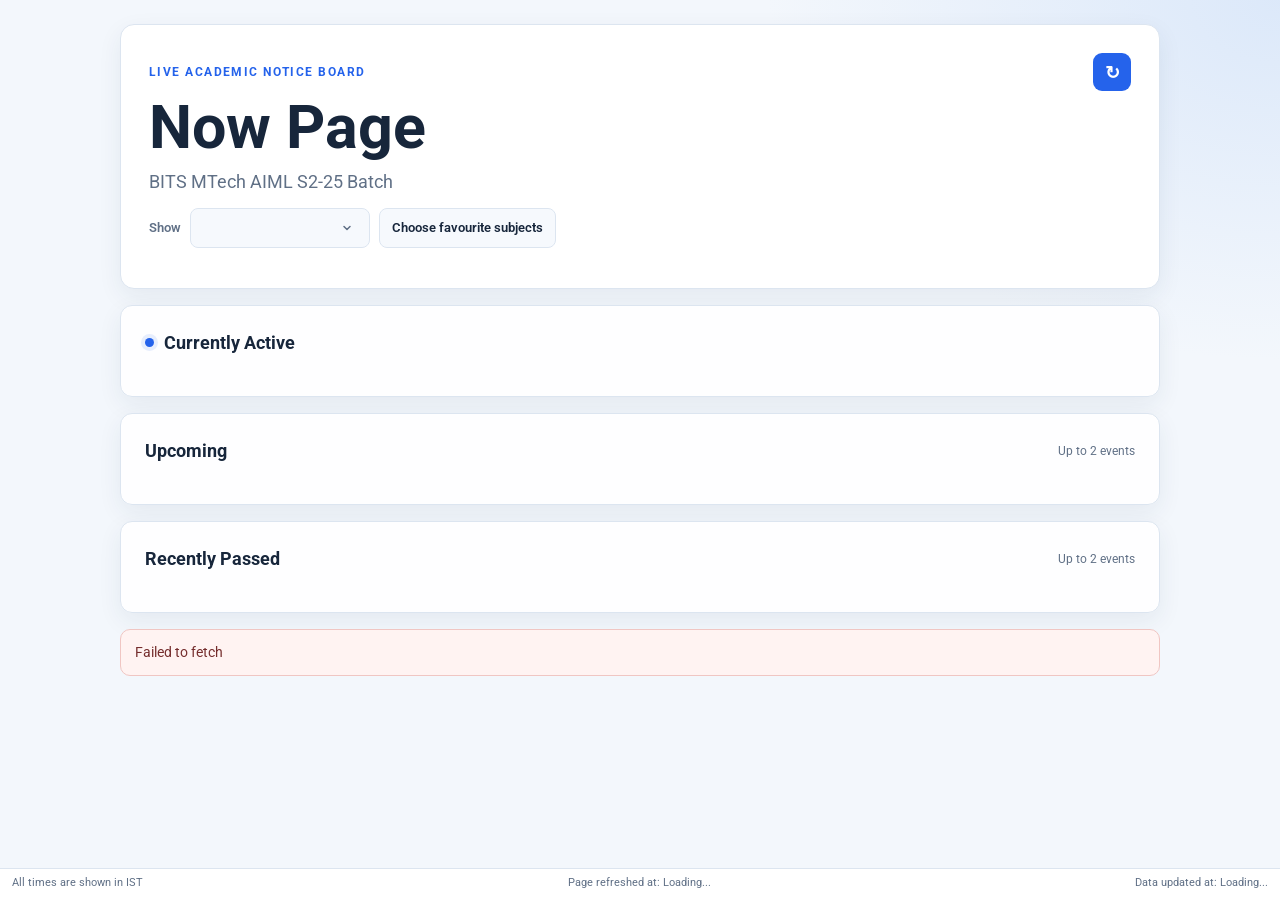
==== commit 7ed7aa29: "Enhance UI and functionality: update styles, add subject filter status, and improve event display" ====
--- a/index.html
+++ b/index.html
@@ -6,10 +6,10 @@
   <title>Now Page</title>
   <link rel="preconnect" href="https://fonts.googleapis.com">
   <link rel="preconnect" href="https://fonts.gstatic.com" crossorigin>
-  <link href="https://fonts.googleapis.com/css2?family=Space+Grotesk:wght@400;500;600;700&display=swap" rel="stylesheet">
+  <link href="https://fonts.googleapis.com/css2?family=Roboto:wght@400;500;600;700&display=swap" rel="stylesheet">
   <link rel="stylesheet" href="styles.css">
 </head>
-<body>
+<body class="now-page">
   <div class="bg-orb bg-orb-1" aria-hidden="true"></div>
   <div class="bg-orb bg-orb-2" aria-hidden="true"></div>
 
@@ -17,23 +17,18 @@
     <header class="header">
       <div class="header-top">
         <p class="kicker">Live Academic Notice Board</p>
-        <button id="refresh-button" class="refresh-button" type="button" aria-label="Refresh event data">
-          <span aria-hidden="true">↻</span> Refresh
+        <button id="refresh-button" class="refresh-button icon-button" type="button" aria-label="Refresh event data" title="Refresh event data">
+          <span aria-hidden="true">↻</span>
         </button>
-        <a class="secondary-button admin-link" href="admin.html">Admin sign in</a>
       </div>
       <h1>Now Page</h1>
       <p class="subtitle">BITS MTech AIML S2-25 Batch</p>
-      <div class="meta-row">
-        <p id="clock-text">Using IST (Asia/Kolkata) time</p>
-        <p id="last-updated">Last refreshed: Loading...</p>
-        <p id="data-last-changed">Last updated: Loading...</p>
-      </div>
       <div class="subject-controls">
         <label for="subject-filter">Show</label>
         <select id="subject-filter" aria-label="Filter by subject"></select>
         <button id="manage-favorites" class="secondary-button" type="button">Choose favourite subjects</button>
       </div>
+      <p id="subject-filter-status" class="subject-filter-status" aria-live="polite"></p>
     </header>
 
     <section aria-labelledby="active-heading" class="section active-section">
@@ -63,6 +58,14 @@
     <section id="error-box" class="error-box hidden" aria-live="polite"></section>
   </main>
 
+  <footer class="page-footer">
+    <div class="page-footer-content">
+      <p id="clock-text">All times are shown in IST</p>
+      <p id="last-updated">Page refreshed at: Loading...</p>
+      <p id="data-last-changed">Data updated at: Loading...</p>
+    </div>
+  </footer>
+
   <dialog id="favorites-dialog" class="favorites-dialog" aria-labelledby="favorites-heading">
     <form method="dialog" class="favorites-form">
       <div class="dialog-heading">
--- a/styles.css
+++ b/styles.css
@@ -1,15 +1,15 @@
 :root {
   color-scheme: light;
-  --bg: #f4f6f5;
+  --bg: #f3f7fc;
   --surface: #fff;
-  --surface-soft: #f8faf9;
-  --text: #182b2b;
-  --muted: #607170;
-  --line: #e1e9e6;
-  --active: #087f68;
-  --upcoming: #245f9e;
-  --past: #647271;
-  --shadow: 0 12px 34px rgba(24, 43, 43, 0.07);
+  --surface-soft: #f6f9fd;
+  --text: #17263b;
+  --muted: #607086;
+  --line: #dce5f0;
+  --active: #2563eb;
+  --upcoming: #2563eb;
+  --past: #64748b;
+  --shadow: 0 8px 24px rgba(29, 55, 91, 0.07);
 }
 
 * {
@@ -22,26 +22,76 @@
   margin: 0;
   color: var(--text);
   background:
-    radial-gradient(ellipse at 100% 0%, rgba(197, 229, 216, 0.55), transparent 32rem),
+    radial-gradient(ellipse at 100% 0%, rgba(197, 218, 247, 0.5), transparent 32rem),
     var(--bg);
-  font-family: "Space Grotesk", sans-serif;
+  font-family: "Roboto", sans-serif;
   -webkit-font-smoothing: antialiased;
 }
 
 .container {
   position: relative;
   z-index: 1;
-  width: min(880px, calc(100% - 40px));
+  width: min(1040px, calc(100% - 32px));
   margin: 0 auto;
-  padding: 42px 0 64px;
+  padding: 24px 0 44px;
+}
+
+.now-page {
+  --footer-height: 32px;
+  padding-bottom: calc(var(--footer-height) + env(safe-area-inset-bottom));
+}
+
+.page-footer {
+  position: fixed;
+  inset: auto 0 0;
+  z-index: 2;
+  min-height: var(--footer-height);
+  padding: 7px 0 calc(7px + env(safe-area-inset-bottom));
+  color: var(--muted);
+  background: var(--surface);
+  border-top: 1px solid var(--line);
+  font-size: 0.6875rem;
+  line-height: 1.3;
+}
+
+.page-footer-content {
+  display: flex;
+  flex-wrap: wrap;
+  align-items: center;
+  justify-content: space-between;
+  gap: 2px 12px;
+  width: calc(100% - 24px);
+  margin: 0 auto;
+}
+
+.page-footer p {
+  margin: 0;
+  white-space: nowrap;
+}
+
+@media (max-width: 700px) {
+  .now-page {
+    --footer-height: 58px;
+  }
+
+  .page-footer {
+    min-height: 0;
+    font-size: 0.625rem;
+  }
+
+  .page-footer-content {
+    justify-content: center;
+    gap: 2px 8px;
+    width: calc(100% - 16px);
+  }
 }
 
 .header {
-  padding: clamp(22px, 5vw, 38px);
+  padding: clamp(18px, 3vw, 28px);
   overflow: hidden;
   background: var(--surface);
   border: 1px solid var(--line);
-  border-radius: 22px;
+  border-radius: 14px;
   box-shadow: var(--shadow);
 }
 
@@ -81,11 +131,11 @@
 }
 
 .refresh-button:hover:not(:disabled) {
-  background: #066b58;
+  background: #1d4ed8;
 }
 
 .refresh-button:focus-visible {
-  outline: 3px solid rgba(8, 127, 104, 0.28);
+  outline: 3px solid rgba(37, 99, 235, 0.25);
   outline-offset: 3px;
 }
 
@@ -108,13 +158,20 @@
 
 .refresh-button.loading span {
   animation: spin 1s linear infinite;
+}
+
+.icon-button {
+  width: 38px;
+  min-height: 38px;
+  padding: 0;
+  font-size: 1.15rem;
 }
 
 h1 {
   margin: 0.45rem 0 0;
   font-size: clamp(2.4rem, 7vw, 3.8rem);
   font-weight: 700;
-  letter-spacing: -0.065em;
+  letter-spacing: 0;
   line-height: 1;
 }
 
@@ -138,19 +195,32 @@
 .subject-controls select {
   min-height: 40px;
   min-width: 180px;
-  padding: 8px 34px 8px 11px;
+  padding: 8px 16px;
   color: var(--text);
   background: var(--surface-soft);
+  background-image: url("data:image/svg+xml,%3Csvg xmlns='http://www.w3.org/2000/svg' width='12' height='12' viewBox='0 0 12 12'%3E%3Cpath d='m3 4.5 3 3 3-3' fill='none' stroke='%23607086' stroke-linecap='round' stroke-linejoin='round' stroke-width='1.5'/%3E%3C/svg%3E");
+  background-repeat: no-repeat;
+  background-position: right 16px center;
+  appearance: none;
   border: 1px solid var(--line);
   border-radius: 8px;
   font: inherit;
+}
+
+.subject-filter-status {
+  margin: 12px 0 0;
+  color: var(--text);
+  font-size: 1rem;
+  font-weight: 600;
+  line-height: 1.45;
+  overflow-wrap: anywhere;
 }
 
 .subject-controls select:focus-visible,
 .secondary-button:focus-visible,
 .favorite-option input:focus-visible,
 .dialog-close:focus-visible {
-  outline: 3px solid rgba(8, 127, 104, 0.28);
+  outline: 3px solid rgba(37, 99, 235, 0.25);
   outline-offset: 2px;
 }
 
@@ -176,15 +246,15 @@
 
 .subject-identity {
   display: flex;
-  flex-direction: column;
-  align-items: flex-start;
-  gap: 1px;
-  margin-bottom: 8px;
+  flex-wrap: wrap;
+  align-items: baseline;
+  gap: 3px 9px;
+  margin-bottom: 6px;
 }
 
 .subject-code {
   color: var(--active);
-  font-size: 1.05rem;
+  font-size: 0.9rem;
   font-weight: 700;
   letter-spacing: 0.035em;
 }
@@ -225,7 +295,7 @@
 .dialog-heading h2 {
   margin: 7px 0 0;
   font-size: 1.45rem;
-  letter-spacing: -0.04em;
+  letter-spacing: 0;
 }
 
 .dialog-close {
@@ -273,8 +343,8 @@
 }
 
 .favorite-option:has(input:checked) {
-  background: #f0f9f5;
-  border-color: #a6d7c8;
+  background: #eff6ff;
+  border-color: #a9c8fb;
 }
 
 .favorite-option input {
@@ -383,6 +453,10 @@
   font-weight: 600;
 }
 
+.form-grid > .checkbox-field {
+  display: flex;
+}
+
 .form-grid input:not([type="checkbox"]),
 .form-grid select,
 .form-grid textarea,
@@ -407,7 +481,7 @@
 .form-grid select:focus-visible,
 .form-grid textarea:focus-visible,
 .admin-user-editor input:focus-visible {
-  outline: 3px solid rgba(8, 127, 104, 0.2);
+  outline: 3px solid rgba(37, 99, 235, 0.2);
   border-color: var(--active);
 }
 
@@ -501,7 +575,7 @@
   background: #fff5f3;
   border: 1px solid #eac5c1;
   border-radius: 8px;
-  font: inherit;
+  font-family: inherit;
   font-weight: 600;
   cursor: pointer;
 }
@@ -567,9 +641,9 @@
 .success-box {
   margin-top: 16px;
   padding: 12px 14px;
-  color: #155b46;
-  background: #eef9f4;
-  border: 1px solid #b8dfcf;
+  color: #1e40af;
+  background: #eff6ff;
+  border: 1px solid #bfdbfe;
   border-radius: 10px;
   font-size: 0.88rem;
   line-height: 1.5;
@@ -578,19 +652,19 @@
 .meta-row {
   display: flex;
   flex-wrap: wrap;
-  gap: 8px;
-  margin-top: 24px;
+  gap: 5px 12px;
+  margin-top: 12px;
 }
 
 .meta-row p {
   margin: 0;
-  padding: 7px 10px;
-  color: var(--muted);
-  background: var(--surface-soft);
-  border: 1px solid var(--line);
-  border-radius: 8px;
-  font-size: 0.76rem;
-  line-height: 1.4;
+  padding: 3px 0;
+  color: var(--muted);
+  background: transparent;
+  border: 0;
+  border-radius: 0;
+  font-size: 0.68rem;
+  line-height: 1.35;
 }
 
 .section {
@@ -598,7 +672,7 @@
   padding: clamp(18px, 4vw, 24px);
   background: rgba(255, 255, 255, 0.94);
   border: 1px solid var(--line);
-  border-radius: 18px;
+  border-radius: 12px;
   box-shadow: var(--shadow);
 }
 
@@ -607,13 +681,21 @@
   align-items: center;
   gap: 10px;
   min-height: 26px;
+}
+
+.admin-container .section-head .kicker {
+  margin-bottom: 8px;
+}
+
+.records-section-head {
+  justify-content: space-between;
 }
 
 .section-head h2 {
   margin: 0;
   font-size: 1.12rem;
   font-weight: 700;
-  letter-spacing: -0.025em;
+  letter-spacing: 0;
 }
 
 .section-note {
@@ -628,45 +710,48 @@
   height: 9px;
   border-radius: 50%;
   background: var(--active);
-  box-shadow: 0 0 0 4px rgba(8, 127, 104, 0.1);
+  box-shadow: 0 0 0 4px rgba(37, 99, 235, 0.1);
   animation: pulse 1.6s ease-in-out infinite;
 }
 
 .cards {
-  display: grid;
+  display: flex;
+  flex-wrap: wrap;
+  align-items: stretch;
   gap: 12px;
   margin-top: 16px;
 }
 
 .card {
-  padding: 18px 20px;
+  flex: 1 1 420px;
+  max-width: 520px;
+  min-width: 0;
+  padding: 14px 16px;
   background: var(--surface);
   border: 1px solid var(--line);
-  border-left: 4px solid var(--upcoming);
-  border-radius: 12px;
+  border-radius: 10px;
+  box-shadow: 0 2px 10px rgba(29, 55, 91, 0.05);
   transition: box-shadow 160ms ease, transform 160ms ease;
 }
 
 .card:hover {
-  box-shadow: 0 8px 22px rgba(24, 43, 43, 0.07);
+  box-shadow: 0 6px 18px rgba(29, 55, 91, 0.1);
   transform: translateY(-1px);
 }
 
 .card.active {
-  background: #f2faf7;
-  border-left-color: var(--active);
+  background: #f5f9ff;
 }
 
 .card.past {
-  background: #f8f9f9;
-  border-left-color: var(--past);
+  background: #f8fafc;
 }
 
 .card h3 {
   margin: 0;
   font-size: 1.02rem;
   font-weight: 700;
-  letter-spacing: -0.02em;
+  letter-spacing: 0;
   line-height: 1.4;
   overflow-wrap: anywhere;
 }
@@ -682,31 +767,62 @@
 .time-row {
   display: flex;
   flex-wrap: wrap;
-  gap: 6px 18px;
-  margin-top: 12px;
-  color: var(--muted);
-  font-size: 0.8rem;
+  gap: 6px;
+  margin-top: 10px;
+  color: var(--muted);
+  font-size: 0.74rem;
   line-height: 1.5;
 }
 
+.time-pill {
+  display: inline-flex;
+  flex-wrap: wrap;
+  align-items: baseline;
+  gap: 3px 6px;
+  min-width: 0;
+  padding: 5px 8px;
+  background: var(--surface-soft);
+  border: 1px solid var(--line);
+  border-radius: 7px;
+}
+
+.time-label {
+  color: var(--active);
+  font-size: 0.67rem;
+  font-weight: 700;
+}
+
+.time-pill time {
+  overflow-wrap: anywhere;
+}
+
 .duration-row {
   display: flex;
   flex-wrap: wrap;
   align-items: center;
   gap: 8px;
-  margin-top: 10px;
+  margin-top: 7px;
   color: var(--muted);
   font-size: 0.78rem;
 }
 
 .duration-total {
-  opacity: 0.9;
+  display: inline-flex;
+  flex: 0 0 auto;
+  align-items: center;
+  gap: 4px;
+  margin-left: auto;
+  padding: 4px 8px;
+  color: #29466e;
+  background: #eaf2ff;
+  border-radius: 6px;
+  font-weight: 600;
 }
 
 .time-left {
   padding: 4px 8px;
-  color: var(--active);
-  background: rgba(8, 127, 104, 0.09);
+  color: #1d4ed8;
+  background: #eaf2ff;
   border-radius: 6px;
   font-weight: 700;
 }
@@ -772,12 +888,11 @@
 
 .card.urgent {
   animation: urgentBg 2.4s ease-in-out infinite;
-  border-left-color: #d97706;
 }
 
 @keyframes pulse {
-  0%, 100% { box-shadow: 0 0 0 4px rgba(8, 127, 104, 0.1); }
-  50% { box-shadow: 0 0 0 6px rgba(8, 127, 104, 0.05); }
+  0%, 100% { box-shadow: 0 0 0 4px rgba(37, 99, 235, 0.1); }
+  50% { box-shadow: 0 0 0 6px rgba(37, 99, 235, 0.05); }
 }
 
 @keyframes spin {
@@ -785,62 +900,68 @@
 }
 
 @keyframes urgentBg {
-  0%, 100% { background-color: #f2faf7; }
+  0%, 100% { background-color: #f5f9ff; }
   50% { background-color: #fff7ed; }
 }
 
 @media (max-width: 600px) {
   .container {
-    width: calc(100% - 28px);
-    padding: 18px 0 36px;
+    width: calc(100% - 24px);
+    padding: 12px 0 28px;
   }
 
   .header {
-    border-radius: 17px;
+    border-radius: 12px;
   }
 
   .header-top {
-    align-items: flex-start;
-    flex-wrap: wrap;
+    align-items: center;
   }
 
   .admin-header .header-top {
     align-items: flex-start;
   }
 
-  .refresh-button {
+  .icon-button {
     margin-left: auto;
-    white-space: normal;
-    min-height: 40px;
-    padding: 8px 10px;
+  }
+
+  .meta-row {
+    gap: 2px 12px;
+    margin-top: 9px;
+  }
+
+  .meta-row p {
+    padding: 2px 0;
+  }
+
+  .subject-controls {
+    flex-wrap: nowrap;
+    gap: 6px;
+    margin-top: 12px;
+  }
+
+  .subject-controls label {
+    position: absolute;
+    width: 1px;
+    height: 1px;
+    overflow: hidden;
+    clip: rect(0, 0, 0, 0);
+    white-space: nowrap;
+  }
+
+  .subject-controls select {
+    flex: 1 1 0;
+    min-width: 0;
+    min-height: 36px;
     font-size: 0.76rem;
   }
 
-  .meta-row {
-    display: grid;
-    grid-template-columns: 1fr;
-    gap: 6px;
-    margin-top: 18px;
-  }
-
-  .meta-row p {
+  .subject-controls .secondary-button {
+    flex: 0 0 auto;
+    min-height: 36px;
     padding: 7px 9px;
-  }
-
-  .subject-controls {
-    align-items: stretch;
-  }
-
-  .subject-controls label {
-    width: 100%;
-  }
-
-  .subject-controls select {
-    flex: 1 1 100%;
-  }
-
-  .subject-controls .secondary-button {
-    width: 100%;
+    font-size: 0.7rem;
   }
 
   .form-grid,
@@ -864,7 +985,7 @@
 
   .section {
     margin-top: 12px;
-    border-radius: 15px;
+    border-radius: 10px;
   }
 
   .section-head {
@@ -885,7 +1006,7 @@
   }
 
   .card {
-    padding: 15px 14px;
+    padding: 12px;
   }
 
   .card h3 {
@@ -897,10 +1018,9 @@
   }
 
   .time-row {
-    display: grid;
     gap: 5px;
-    margin-top: 10px;
-    font-size: 0.76rem;
+    margin-top: 8px;
+    font-size: 0.7rem;
   }
 
   .duration-row {
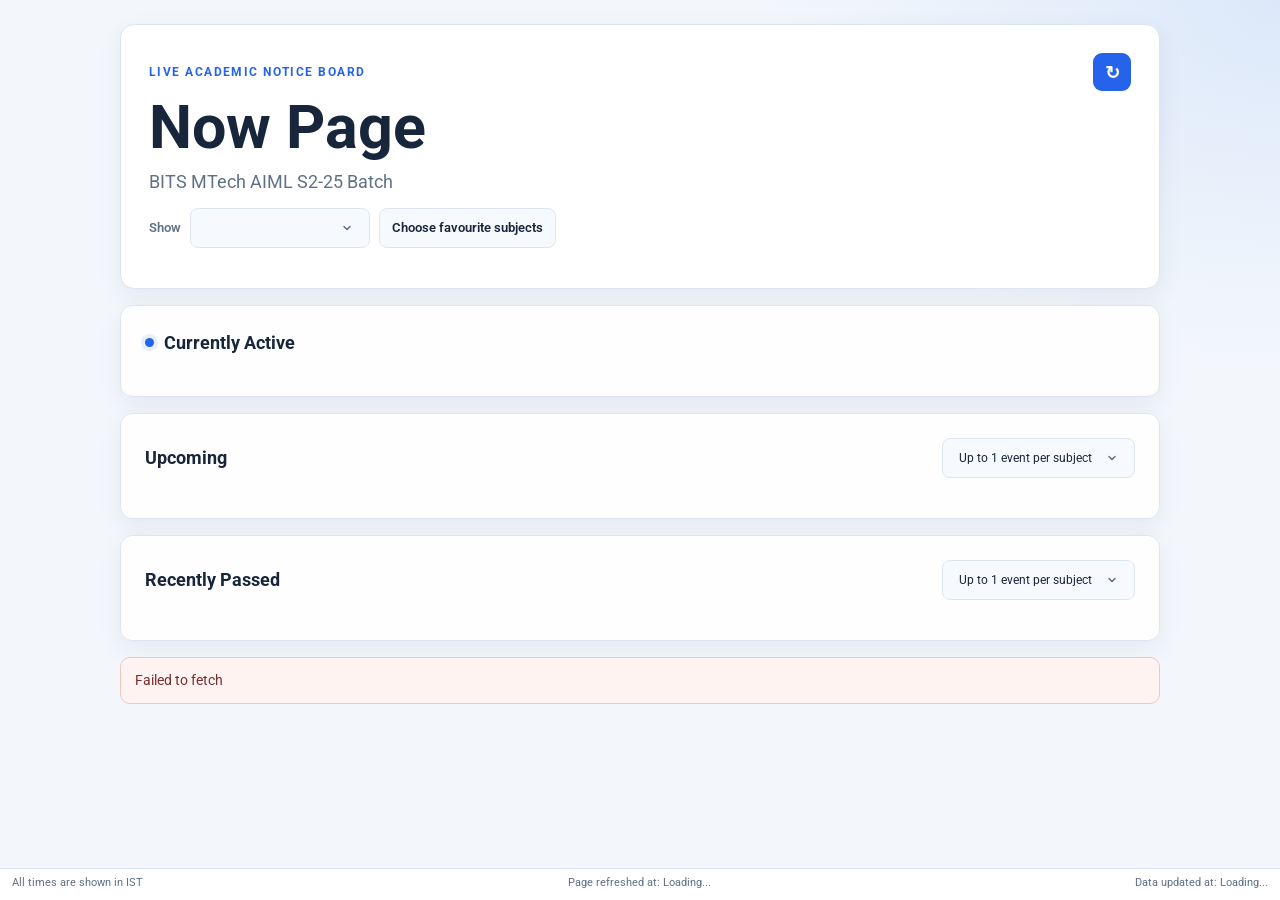
==== commit 1b835e9e: "Enhance event display: add limits for upcoming and passed events, update styles for event sections" ====
--- a/index.html
+++ b/index.html
@@ -8,6 +8,7 @@
   <link rel="preconnect" href="https://fonts.gstatic.com" crossorigin>
   <link href="https://fonts.googleapis.com/css2?family=Roboto:wght@400;500;600;700&display=swap" rel="stylesheet">
   <link rel="stylesheet" href="styles.css">
+  <script defer src="https://umami.adityaprasoon.com/script.js" data-website-id="89bf032a-ab65-4112-9eec-7d71ca54cd3e"></script>
 </head>
 <body class="now-page">
   <div class="bg-orb bg-orb-1" aria-hidden="true"></div>
@@ -40,17 +41,25 @@
     </section>
 
     <section id="upcoming-section" aria-labelledby="upcoming-heading" class="section">
-      <div class="section-head">
+      <div class="section-head event-section-head">
         <h2 id="upcoming-heading">Upcoming</h2>
-        <p class="section-note">Up to 2 events</p>
+        <select id="upcoming-limit" class="event-limit" aria-label="Upcoming events per subject">
+          <option value="1">Up to 1 event per subject</option>
+          <option value="2">Up to 2 events per subject</option>
+          <option value="all">All</option>
+        </select>
       </div>
       <div id="upcoming-events" class="cards compact"></div>
     </section>
 
     <section id="passed-section" aria-labelledby="passed-heading" class="section">
-      <div class="section-head">
+      <div class="section-head event-section-head">
         <h2 id="passed-heading">Recently Passed</h2>
-        <p class="section-note">Up to 2 events</p>
+        <select id="passed-limit" class="event-limit" aria-label="Recently passed events per subject">
+          <option value="1">Up to 1 event per subject</option>
+          <option value="2">Up to 2 events per subject</option>
+          <option value="all">All</option>
+        </select>
       </div>
       <div id="passed-events" class="cards compact"></div>
     </section>
--- a/styles.css
+++ b/styles.css
@@ -192,7 +192,8 @@
   font-weight: 600;
 }
 
-.subject-controls select {
+.subject-controls select,
+.event-limit {
   min-height: 40px;
   min-width: 180px;
   padding: 8px 16px;
@@ -217,6 +218,7 @@
 }
 
 .subject-controls select:focus-visible,
+.event-limit:focus-visible,
 .secondary-button:focus-visible,
 .favorite-option input:focus-visible,
 .dialog-close:focus-visible {
@@ -513,6 +515,56 @@
   gap: 8px;
 }
 
+.record-subject-filter {
+  min-width: 0;
+  margin: 16px 0 0;
+  padding: 0;
+  border: 0;
+}
+
+.record-subject-filter legend {
+  padding: 0;
+  color: var(--muted);
+  font-size: 0.82rem;
+  font-weight: 600;
+}
+
+.record-filter-actions,
+.record-subject-options {
+  display: flex;
+  flex-wrap: wrap;
+  gap: 8px 16px;
+  margin-top: 10px;
+}
+
+.record-filter-actions .secondary-button {
+  min-height: 30px;
+  padding: 5px 10px;
+  font-size: 0.75rem;
+}
+
+.record-subject-option {
+  display: inline-flex;
+  align-items: center;
+  gap: 6px;
+  min-height: 30px;
+  color: var(--text);
+  font-size: 0.82rem;
+  cursor: pointer;
+}
+
+.record-subject-option input {
+  width: 16px;
+  height: 16px;
+  flex: 0 0 auto;
+  margin: 0;
+  accent-color: var(--active);
+}
+
+.record-subject-option span {
+  overflow-wrap: anywhere;
+}
+
 .admin-record-list {
   display: grid;
   gap: 10px;
@@ -696,6 +748,18 @@
   font-size: 1.12rem;
   font-weight: 700;
   letter-spacing: 0;
+}
+
+.event-section-head {
+  flex-wrap: wrap;
+}
+
+.event-limit {
+  max-width: 100%;
+  min-width: 0;
+  margin-left: auto;
+  padding-right: 36px;
+  font-size: 0.78rem;
 }
 
 .section-note {
